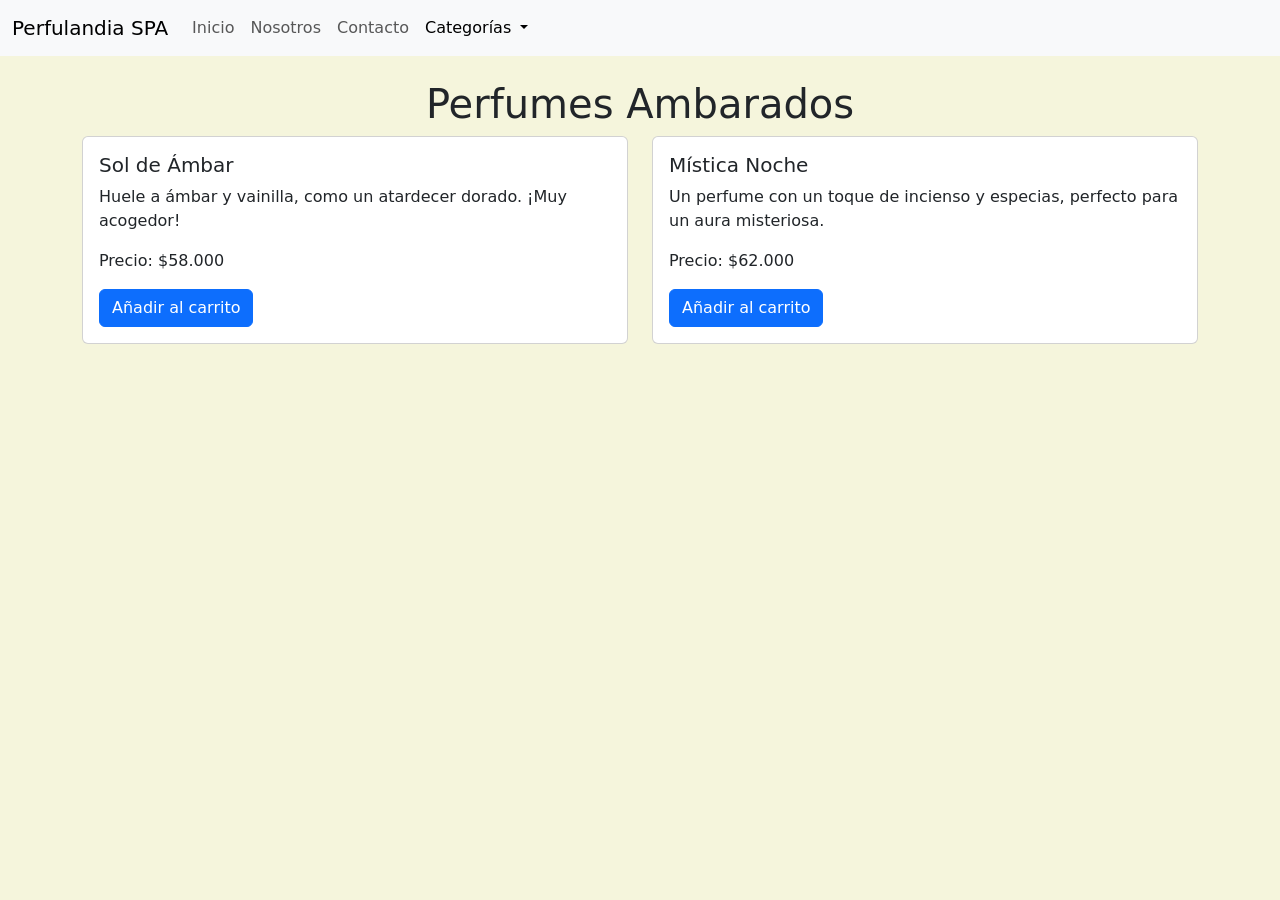
==== ambarados.html @ b3f01bf4 "Proyecto Perfulandia" ====
<!DOCTYPE html>
<html lang="es">
<head>
    <meta charset="UTF-8">
    <meta name="viewport" content="width=device-width, initial-scale=1.0">
    <title>Perfulandia | Ambarados</title>
    <link rel="stylesheet" href="assets/css/style.css">
    <link href="https://cdn.jsdelivr.net/npm/bootstrap@5.3.3/dist/css/bootstrap.min.css" rel="stylesheet" integrity="sha384-QWTKZyjpPEjISv5WaRU9OFeRpok6YctnYmDr5pNlyT2bRjXh0JMhjY6hW+ALEwIH" crossorigin="anonymous">
</head>
<body style="background-color: #f5f5dc;">
    <header>
        <nav class="navbar navbar-expand-lg bg-body-tertiary">
            <div class="container-fluid">
                <a class="navbar-brand" href="index.html">Perfulandia SPA</a>
                <button class="navbar-toggler" type="button" data-bs-toggle="collapse" data-bs-target="#navbarNav" aria-controls="navbarNav" aria-expanded="false" aria-label="Toggle navigation">
                    <span class="navbar-toggler-icon"></span>
                </button>
                <div class="collapse navbar-collapse" id="navbarNav">
                    <ul class="navbar-nav">
                        <li class="nav-item">
                            <a class="nav-link" href="index.html">Inicio</a>
                        </li>
                        <li class="nav-item">
                            <a class="nav-link" href="nosotros.html">Nosotros</a>
                        </li>
                        <li class="nav-item">
                            <a class="nav-link" href="contacto.html">Contacto</a>
                        </li>
                        <li class="nav-item dropdown">
                            <a class="nav-link active dropdown-toggle" href="#" role="button" data-bs-toggle="dropdown" aria-expanded="false">
                                Categorías
                            </a>
                            <ul class="dropdown-menu">
                                <li><a class="dropdown-item" href="citricos.html">Cítricos</a></li>
                                <li><a class="dropdown-item" href="dulces.html">Dulces</a></li>
                                <li><a class="dropdown-item" href="amaderados.html">Amaderados</a></li>
                                <li><a class="dropdown-item active" href="ambarados.html">Ambarados</a></li>
                            </ul>
                        </li>
                    </ul>
                </div>
            </div>
        </nav>
    </header>

    <main class="container mt-4">
        <h1 class="text-center">Perfumes Ambarados</h1>
        <div class="row">
            <div class="col-md-6 mb-4">
                <div class="card" data-perfume-nombre="Sol de Ámbar" data-perfume-precio="58000">
                    <div class="card-body">
                        <h5 class="card-title">Sol de Ámbar</h5>
                        <p class="card-text">Huele a ámbar y vainilla, como un atardecer dorado. ¡Muy acogedor!</p>
                        <p class="card-text">Precio: $58.000</p>
                        <button class="btn btn-primary boton-agregar-carrito">Añadir al carrito</button>
                    </div>
                </div>
            </div>
            <div class="col-md-6 mb-4">
                <div class="card" data-perfume-nombre="Mística Noche" data-perfume-precio="62000">
                    <div class="card-body">
                        <h5 class="card-title">Mística Noche</h5>
                        <p class="card-text">Un perfume con un toque de incienso y especias, perfecto para un aura misteriosa.</p>
                        <p class="card-text">Precio: $62.000</p>
                        <button class="btn btn-primary boton-agregar-carrito">Añadir al carrito</button>
                    </div>
                </div>
            </div>
        </div>
    </main>

    <footer class="text-center py-3">
    </footer>
    
    <script src="https://cdn.jsdelivr.net/npm/bootstrap@5.3.3/dist/js/bootstrap.bundle.min.js" integrity="sha384-YvpcrYf0tY3lHB60NNkmXc5s9fDVZLESaAA55NDzOxhy9GkcIdslK1eN7N6jIeHz" crossorigin="anonymous"></script>
    <script src="assets/js/main.js"></script>
</body>
</html>
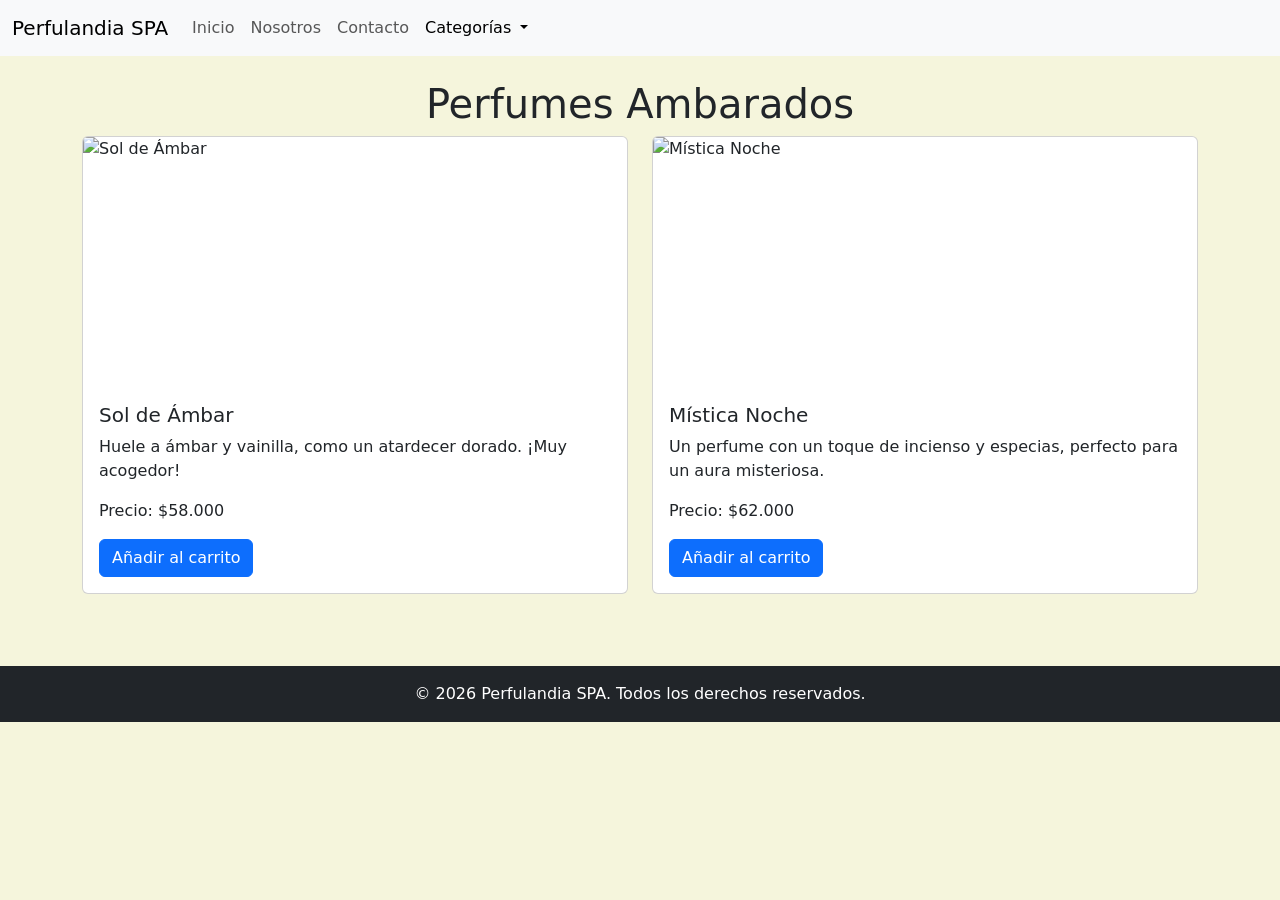
==== commit 9a4268be: "Correccion de cosas faltantes" ====
--- a/ambarados.html
+++ b/ambarados.html
@@ -10,69 +10,72 @@
 <body style="background-color: #f5f5dc;">
     <header>
         <nav class="navbar navbar-expand-lg bg-body-tertiary">
-            <div class="container-fluid">
-                <a class="navbar-brand" href="index.html">Perfulandia SPA</a>
-                <button class="navbar-toggler" type="button" data-bs-toggle="collapse" data-bs-target="#navbarNav" aria-controls="navbarNav" aria-expanded="false" aria-label="Toggle navigation">
-                    <span class="navbar-toggler-icon"></span>
-                </button>
-                <div class="collapse navbar-collapse" id="navbarNav">
-                    <ul class="navbar-nav">
-                        <li class="nav-item">
-                            <a class="nav-link" href="index.html">Inicio</a>
-                        </li>
-                        <li class="nav-item">
-                            <a class="nav-link" href="nosotros.html">Nosotros</a>
-                        </li>
-                        <li class="nav-item">
-                            <a class="nav-link" href="contacto.html">Contacto</a>
-                        </li>
-                        <li class="nav-item dropdown">
-                            <a class="nav-link active dropdown-toggle" href="#" role="button" data-bs-toggle="dropdown" aria-expanded="false">
-                                Categorías
-                            </a>
-                            <ul class="dropdown-menu">
-                                <li><a class="dropdown-item" href="citricos.html">Cítricos</a></li>
-                                <li><a class="dropdown-item" href="dulces.html">Dulces</a></li>
-                                <li><a class="dropdown-item" href="amaderados.html">Amaderados</a></li>
-                                <li><a class="dropdown-item active" href="ambarados.html">Ambarados</a></li>
-                            </ul>
-                        </li>
-                    </ul>
-                </div>
-            </div>
+        <div class="container-fluid">
+        <a class="navbar-brand" href="index.html">Perfulandia SPA</a>
+        <button class="navbar-toggler" type="button" data-bs-toggle="collapse" data-bs-target="#navbarNav" aria-controls="navbarNav" aria-expanded="false" aria-label="Toggle navigation">
+        <span class="navbar-toggler-icon"></span>
+        </button>
+        <div class="collapse navbar-collapse" id="navbarNav">
+        <ul class="navbar-nav">
+        <li class="nav-item">
+        <a class="nav-link" href="index.html">Inicio</a>
+        </li>
+        <li class="nav-item">
+        <a class="nav-link" href="nosotros.html">Nosotros</a>
+        </li>
+        <li class="nav-item">
+        <a class="nav-link" href="contacto.html">Contacto</a>
+        </li>
+        <li class="nav-item dropdown">
+        <a class="nav-link active dropdown-toggle" href="#" role="button" data-bs-toggle="dropdown" aria-expanded="false">
+            Categorías
+        </a>
+        <ul class="dropdown-menu">
+        <li><a class="dropdown-item" href="citricos.html">Cítricos</a></li>
+        <li><a class="dropdown-item" href="dulces.html">Dulces</a></li>
+        <li><a class="dropdown-item" href="amaderados.html">Amaderados</a></li>
+        <li><a class="dropdown-item active" href="ambarados.html">Ambarados</a></li>
+        </ul>
+        </li>
+        </ul>
+        </div>
+        </div>
         </nav>
     </header>
 
-    <main class="container mt-4">
+    <main class="container mt-4 mb-5">
         <h1 class="text-center">Perfumes Ambarados</h1>
         <div class="row">
-            <div class="col-md-6 mb-4">
-                <div class="card" data-perfume-nombre="Sol de Ámbar" data-perfume-precio="58000">
-                    <div class="card-body">
-                        <h5 class="card-title">Sol de Ámbar</h5>
-                        <p class="card-text">Huele a ámbar y vainilla, como un atardecer dorado. ¡Muy acogedor!</p>
-                        <p class="card-text">Precio: $58.000</p>
-                        <button class="btn btn-primary boton-agregar-carrito">Añadir al carrito</button>
-                    </div>
-                </div>
-            </div>
-            <div class="col-md-6 mb-4">
-                <div class="card" data-perfume-nombre="Mística Noche" data-perfume-precio="62000">
-                    <div class="card-body">
-                        <h5 class="card-title">Mística Noche</h5>
-                        <p class="card-text">Un perfume con un toque de incienso y especias, perfecto para un aura misteriosa.</p>
-                        <p class="card-text">Precio: $62.000</p>
-                        <button class="btn btn-primary boton-agregar-carrito">Añadir al carrito</button>
-                    </div>
-                </div>
-            </div>
+        <div class="col-md-6 mb-4">
+        <div class="card" data-perfume-nombre="Sol de Ámbar" data-perfume-precio="58000">
+        <img src="https://fimgs.net/mdimg/perfume-thumbs/375x500.131454.jpg" class="card-img-top" alt="Sol de Ámbar" style="height: 250px; object-fit: cover;">
+        <div class="card-body">
+        <h5 class="card-title">Sol de Ámbar</h5>
+        <p class="card-text">Huele a ámbar y vainilla, como un atardecer dorado. ¡Muy acogedor!</p>
+        <p class="card-text">Precio: $58.000</p>
+        <button class="btn btn-primary boton-agregar-carrito">Añadir al carrito</button>
+        </div>
+        </div>
+        </div>
+        <div class="col-md-6 mb-4">
+        <div class="card" data-perfume-nombre="Mística Noche" data-perfume-precio="62000">
+        <img src="https://images.unsplash.com/photo-1519669011783-4eaa95fa1b7d?auto=format&fit=crop&w=600&q=80" class="card-img-top" alt="Mística Noche" style="height: 250px; object-fit: cover;">
+        <div class="card-body">
+        <h5 class="card-title">Mística Noche</h5>
+        <p class="card-text">Un perfume con un toque de incienso y especias, perfecto para un aura misteriosa.</p>
+        <p class="card-text">Precio: $62.000</p>
+        <button class="btn btn-primary boton-agregar-carrito">Añadir al carrito</button>
+        </div>
+        </div>
+        </div>
         </div>
     </main>
 
-    <footer class="text-center py-3">
+    <footer class="text-center py-3 bg-dark text-white">
+        <p class="mb-0">&copy; 2026 Perfulandia SPA. Todos los derechos reservados.</p>
     </footer>
     
     <script src="https://cdn.jsdelivr.net/npm/bootstrap@5.3.3/dist/js/bootstrap.bundle.min.js" integrity="sha384-YvpcrYf0tY3lHB60NNkmXc5s9fDVZLESaAA55NDzOxhy9GkcIdslK1eN7N6jIeHz" crossorigin="anonymous"></script>
-    <script src="assets/js/main.js"></script>
+    <script src="main.js"></script>
 </body>
 </html>
